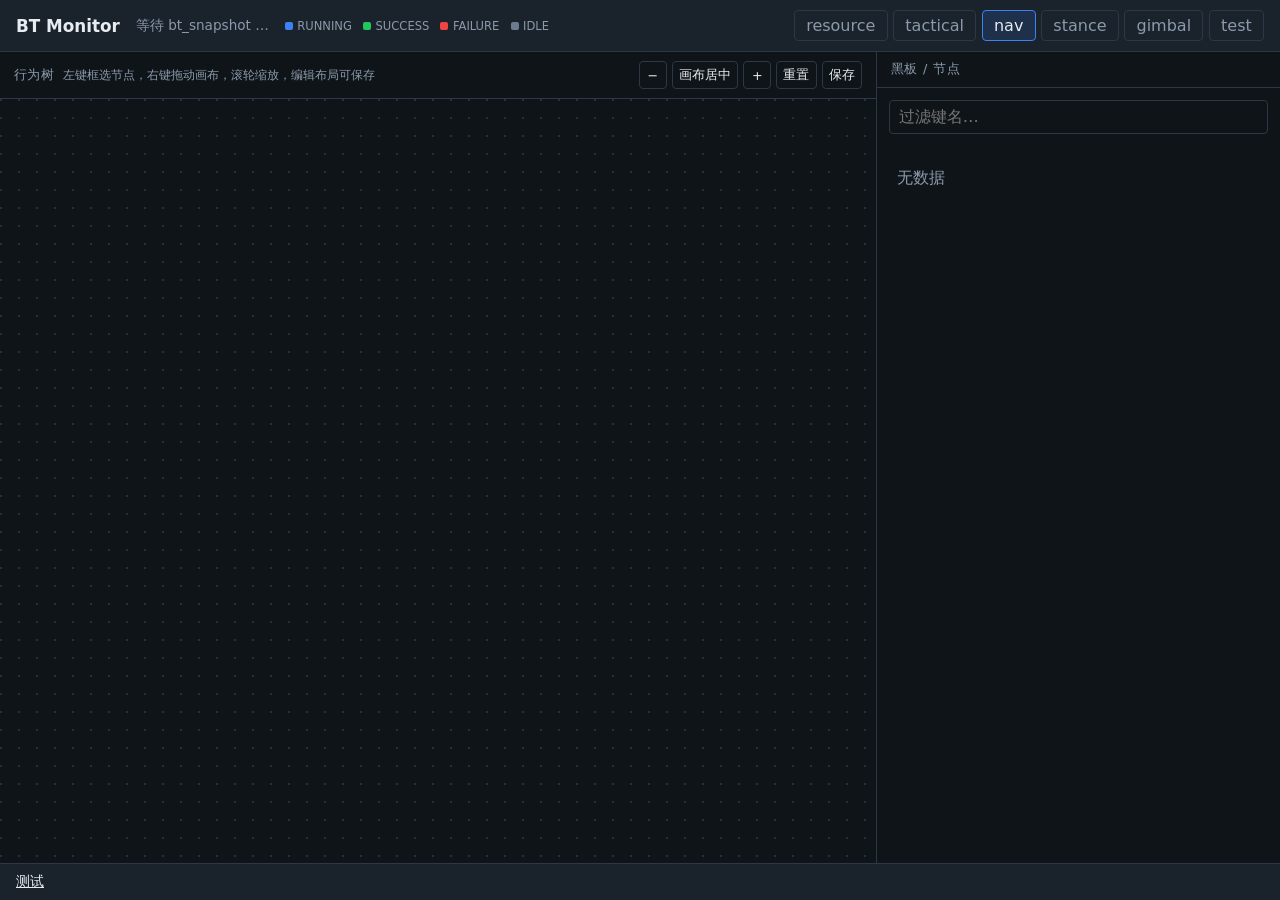
==== src/rm_decision_cpp/test/web/index.html @ 70199dd7 "修改过洞逻辑，添加测试树功能，解耦监控测试节点" ====
<!DOCTYPE html>
<html lang="zh-CN">
<head>
  <meta charset="UTF-8" />
  <meta name="viewport" content="width=device-width, initial-scale=1" />
  <title>BT Monitor</title>
  <style>
    :root {
      --bg: #0f1419;
      --panel: #1a222c;
      --border: #2c3845;
      --text: #e7ecf1;
      --muted: #8b9aab;
      --idle: #6b7c8f;
      --running: #3b82f6;
      --success: #22c55e;
      --failure: #ef4444;
      --skipped: #a78bfa;
    }
    * { box-sizing: border-box; }
    body {
      margin: 0;
      font-family: "IBM Plex Sans", "Noto Sans SC", system-ui, sans-serif;
      background: var(--bg);
      color: var(--text);
      height: 100vh;
      display: flex;
      flex-direction: column;
    }
    header {
      display: flex;
      align-items: center;
      gap: 1rem;
      padding: 0.65rem 1rem;
      border-bottom: 1px solid var(--border);
      background: var(--panel);
      flex-shrink: 0;
    }
    header h1 { font-size: 1.05rem; font-weight: 600; margin: 0; }
    .meta { color: var(--muted); font-size: 0.85rem; }
    .tabs { display: flex; gap: 0.35rem; margin-left: auto; }
    .tabs button {
      background: transparent;
      border: 1px solid var(--border);
      color: var(--muted);
      padding: 0.3rem 0.7rem;
      border-radius: 4px;
      cursor: pointer;
      font: inherit;
    }
    .tabs button.active {
      color: var(--text);
      border-color: var(--running);
      background: rgba(59, 130, 246, 0.15);
    }
    .layout {
      flex: 1;
      display: grid;
      grid-template-columns: minmax(0, 1.85fr) minmax(240px, 0.85fr);
      min-height: 0;
    }
    .panel {
      min-height: 0;
      display: flex;
      flex-direction: column;
      border-right: 1px solid var(--border);
      overflow: hidden;
    }
    .panel:last-child { border-right: none; }
    .panel-head {
      padding: 0.55rem 0.85rem;
      display: flex;
      align-items: center;
      gap: 0.5rem;
      flex-shrink: 0;
      border-bottom: 1px solid var(--border);
    }
    .panel-head h2 {
      margin: 0;
      font-size: 0.8rem;
      color: var(--muted);
      font-weight: 500;
      text-transform: uppercase;
      letter-spacing: 0.06em;
    }
    .hint { color: var(--muted); font-size: 0.72rem; }
    .zoom-btns { margin-left: auto; display: flex; gap: 0.3rem; }
    .zoom-btns button {
      background: var(--bg);
      border: 1px solid var(--border);
      color: var(--text);
      min-width: 28px;
      height: 28px;
      padding: 0 0.4rem;
      border-radius: 4px;
      cursor: pointer;
      font: inherit;
      font-size: 0.8rem;
    }
    .canvas-wrap {
      flex: 1;
      position: relative;
      overflow: hidden;
      cursor: grab;
      background:
        radial-gradient(circle at 1px 1px, #243041 1px, transparent 0) 0 0 / 18px 18px;
    }
    .canvas-wrap.panning { cursor: grabbing; }
    .canvas-wrap.dragging-node { cursor: grabbing; }
    .canvas-wrap.selecting { cursor: crosshair; }
    #graphSvg {
      width: 100%;
      height: 100%;
      display: block;
      touch-action: none;
    }
    #marquee {
      display: none;
      position: absolute;
      border: 1px dashed #60a5fa;
      background: rgba(59, 130, 246, 0.12);
      pointer-events: none;
      z-index: 2;
    }
    .bb-body { padding: 0.75rem; overflow: auto; flex: 1; }
    .bb-filter {
      width: 100%;
      margin-bottom: 0.65rem;
      padding: 0.4rem 0.55rem;
      border: 1px solid var(--border);
      border-radius: 4px;
      background: var(--bg);
      color: var(--text);
      font: inherit;
    }
    table { width: 100%; border-collapse: collapse; font-size: 0.82rem; }
    th, td {
      text-align: left;
      padding: 0.3rem 0.45rem;
      border-bottom: 1px solid var(--border);
      vertical-align: top;
    }
    th { color: var(--muted); font-weight: 500; }
    td.key {
      font-family: "IBM Plex Mono", ui-monospace, monospace;
      color: #93c5fd;
      white-space: nowrap;
    }
    td.val {
      font-family: "IBM Plex Mono", ui-monospace, monospace;
      word-break: break-all;
    }
    .empty { color: var(--muted); padding: 1.5rem 0.5rem; }
    .legend {
      display: flex;
      gap: 0.7rem;
      font-size: 0.72rem;
      color: var(--muted);
    }
    .legend span::before {
      content: "";
      display: inline-block;
      width: 8px;
      height: 8px;
      border-radius: 2px;
      margin-right: 0.28rem;
    }
    .legend .r::before { background: var(--running); }
    .legend .s::before { background: var(--success); }
    .legend .f::before { background: var(--failure); }
    .legend .i::before { background: var(--idle); }
    .detail {
      margin: 0.65rem 0.75rem 0;
      padding: 0.65rem;
      border: 1px solid var(--border);
      border-radius: 6px;
      background: var(--bg);
      font-size: 0.78rem;
      display: none;
    }
    .detail.show { display: block; }
    .detail h3 { margin: 0 0 0.35rem; font-size: 0.88rem; }
    .detail pre {
      margin: 0.3rem 0 0;
      white-space: pre-wrap;
      color: var(--muted);
      font-family: "IBM Plex Mono", ui-monospace, monospace;
      font-size: 0.72rem;
    }
    .page-footer {
      flex-shrink: 0;
      padding: 0.55rem 1rem;
      border-top: 1px solid var(--border);
      background: var(--panel);
      font-size: 0.85rem;
    }
    .page-footer button {
      color: var(--text);
      background: transparent;
      border: 0;
      padding: 0;
      font: inherit;
      text-decoration: underline;
      cursor: pointer;
    }
    .test-modal {
      display: none;
      position: fixed;
      inset: 0;
      z-index: 10;
      align-items: center;
      justify-content: center;
      padding: 2rem;
      background: rgba(0, 0, 0, 0.62);
    }
    .test-modal.show { display: flex; }
    .test-dialog {
      position: relative;
      width: min(900px, 100%);
      height: min(720px, 100%);
      border: 1px solid var(--border);
      border-radius: 6px;
      overflow: hidden;
      background: #f4f6f7;
      box-shadow: 0 18px 60px rgba(0, 0, 0, 0.45);
    }
    .test-close {
      position: absolute;
      top: 0.45rem;
      right: 0.65rem;
      z-index: 1;
      width: 2rem;
      height: 2rem;
      border: 0;
      background: transparent;
      color: #20242a;
      font-size: 1.5rem;
      cursor: pointer;
    }
    .test-frame { width: 100%; height: 100%; border: 0; }
  </style>
</head>
<body>
  <header>
    <h1>BT Monitor</h1>
    <div class="meta" id="meta">等待快照…</div>
    <div class="legend">
      <span class="r">RUNNING</span>
      <span class="s">SUCCESS</span>
      <span class="f">FAILURE</span>
      <span class="i">IDLE</span>
    </div>
    <div class="tabs" id="tabs"></div>
  </header>
  <div class="layout">
    <section class="panel">
      <div class="panel-head">
        <h2>行为树</h2>
        <span class="hint">左键框选节点，右键拖动画布，滚轮缩放，编辑布局可保存</span>
        <div class="zoom-btns">
          <button type="button" id="zoomOut" title="缩小">−</button>
          <button type="button" id="zoomFit" title="适应并居中">画布居中</button>
          <button type="button" id="zoomIn" title="放大">+</button>
          <button type="button" id="layoutReset" title="自动布局">重置</button>
          <button type="button" id="layoutSave" title="保存当前布局">保存</button>
        </div>
      </div>
      <div class="canvas-wrap" id="canvasWrap">
        <div id="marquee"></div>
        <svg id="graphSvg" xmlns="http://www.w3.org/2000/svg">
          <defs>
            <marker id="arrowIdle" markerWidth="8" markerHeight="8" refX="6" refY="3" orient="auto">
              <path d="M0,0 L6,3 L0,6 Z" fill="#6b7c8f"></path>
            </marker>
            <marker id="arrowRunning" markerWidth="8" markerHeight="8" refX="6" refY="3" orient="auto">
              <path d="M0,0 L6,3 L0,6 Z" fill="#3b82f6"></path>
            </marker>
            <marker id="arrowSuccess" markerWidth="8" markerHeight="8" refX="6" refY="3" orient="auto">
              <path d="M0,0 L6,3 L0,6 Z" fill="#22c55e"></path>
            </marker>
            <marker id="arrowFailure" markerWidth="8" markerHeight="8" refX="6" refY="3" orient="auto">
              <path d="M0,0 L6,3 L0,6 Z" fill="#ef4444"></path>
            </marker>
            <marker id="arrowSkipped" markerWidth="8" markerHeight="8" refX="6" refY="3" orient="auto">
              <path d="M0,0 L6,3 L0,6 Z" fill="#a78bfa"></path>
            </marker>
          </defs>
          <g id="viewport"></g>
        </svg>
      </div>
    </section>
    <section class="panel">
      <div class="panel-head"><h2>黑板 / 节点</h2></div>
      <div class="detail" id="nodeDetail"></div>
      <div class="bb-body">
        <input class="bb-filter" id="bbFilter" placeholder="过滤键名…" />
        <div id="bbRoot" class="empty">无数据</div>
      </div>
    </section>
  </div>
  <footer class="page-footer"><button type="button" id="testOpen">测试</button></footer>
  <div class="test-modal" id="testModal" aria-hidden="true">
    <div class="test-dialog" role="dialog" aria-modal="true" aria-label="Decision Test">
      <button class="test-close" type="button" id="testClose" aria-label="关闭">×</button>
      <iframe class="test-frame" id="testFrame" title="Decision Test"></iframe>
    </div>
  </div>
  <script>
    const TREE_ORDER = ["resource", "tactical", "nav", "stance", "gimbal", "test"];
    const BOX_W = 150;
    const BOX_H = 56;
    const H_GAP = 36;
    const V_GAP = 28;
    const PAD = 32;
    const EDGE_STUB = 14;
    const LAYOUT_LS_KEY = "bt_monitor_layouts_v4";
    const LAYOUT_VERSION = 4;

    const testModal = document.getElementById("testModal");
    const testFrame = document.getElementById("testFrame");
    function closeTest() {
      testModal.classList.remove("show");
      testModal.setAttribute("aria-hidden", "true");
      testFrame.src = "about:blank";
    }
    document.getElementById("testOpen").onclick = () => {
      testFrame.src = "/api/test/page";
      testModal.classList.add("show");
      testModal.setAttribute("aria-hidden", "false");
    };
    document.getElementById("testClose").onclick = closeTest;
    testModal.onclick = (event) => {
      if (event.target === testModal) closeTest();
    };
    window.addEventListener("keydown", (event) => {
      if (event.key === "Escape" && testModal.classList.contains("show")) closeTest();
    });

    const statusColor = {
      IDLE: "#6b7c8f",
      RUNNING: "#3b82f6",
      SUCCESS: "#22c55e",
      FAILURE: "#ef4444",
      SKIPPED: "#a78bfa",
      UNKNOWN: "#6b7c8f",
    };

    let activeTree = "nav";
    let latest = null;
    let selectedUid = null;
    let selectedUids = new Set();
    let spaceDown = false;
    /** @type {Record<string, {structureKey:string, positions:Object, panX:number, panY:number, scale:number}>} */
    let savedLayouts = {};
    let layoutHydrated = false;
    let saveTimer = null;

    // Per-tree view state
    // { panX, panY, scale, positions: {uid:{x,y}}, structureKey, fitted }
    const views = {};

    const wrap = document.getElementById("canvasWrap");
    const svg = document.getElementById("graphSvg");
    const viewport = document.getElementById("viewport");

    function view() {
      if (!views[activeTree]) {
        views[activeTree] = {
          panX: 0,
          panY: 0,
          scale: 1,
          positions: {},
          structureKey: "",
          fitted: false,
        };
      }
      return views[activeTree];
    }

    function loadLayoutsFromLocal() {
      try {
        const raw = localStorage.getItem(LAYOUT_LS_KEY);
        const data = raw ? JSON.parse(raw) : null;
        if (data && data.layoutVersion === LAYOUT_VERSION) {
          const { layoutVersion, ...trees } = data;
          savedLayouts = trees;
        } else {
          savedLayouts = {};
        }
      } catch (_) {
        savedLayouts = {};
      }
    }

    async function hydrateLayouts() {
      loadLayoutsFromLocal();
      try {
        const r = await fetch("/api/layout");
        if (r.ok) {
          const data = await r.json();
          if (data && typeof data === "object" && data.layoutVersion === LAYOUT_VERSION) {
            const { layoutVersion, ...trees } = data;
            savedLayouts = Object.assign({}, savedLayouts, trees);
          }
        }
      } catch (_) {}
      layoutHydrated = true;
    }

    function serializeLayoutsPayload() {
      const out = { layoutVersion: LAYOUT_VERSION };
      TREE_ORDER.forEach((name) => {
        const saved = savedLayouts[name];
        if (saved && saved.structureKey && saved.positions) out[name] = saved;
        const v = views[name];
        if (!v || !v.structureKey || !Object.keys(v.positions || {}).length) return;
        out[name] = {
          structureKey: v.structureKey,
          positions: v.positions,
          panX: v.panX,
          panY: v.panY,
          scale: v.scale,
        };
      });
      return out;
    }

    async function persistLayouts(showTip) {
      const payload = serializeLayoutsPayload();
      savedLayouts = payload;
      try {
        localStorage.setItem(LAYOUT_LS_KEY, JSON.stringify(payload));
      } catch (_) {}
      try {
        await fetch("/api/layout", {
          method: "PUT",
          headers: { "Content-Type": "application/json" },
          body: JSON.stringify(payload),
        });
        if (showTip) {
          document.getElementById("meta").textContent = "布局已保存";
        }
      } catch (_) {
        if (showTip) {
          document.getElementById("meta").textContent = "布局已写入浏览器本地（服务端保存失败）";
        }
      }
    }

    function schedulePersist() {
      if (saveTimer) clearTimeout(saveTimer);
      saveTimer = setTimeout(() => persistLayouts(false), 600);
    }

    function tryApplySavedLayout(v, key) {
      const saved = savedLayouts[activeTree];
      if (!saved || saved.structureKey !== key || !saved.positions) return false;
      v.positions = JSON.parse(JSON.stringify(saved.positions));
      v.structureKey = key;
      if (typeof saved.panX === "number") v.panX = saved.panX;
      if (typeof saved.panY === "number") v.panY = saved.panY;
      if (typeof saved.scale === "number") v.scale = saved.scale;
      v.fitted = true;
      return true;
    }

    const tabsEl = document.getElementById("tabs");
    TREE_ORDER.forEach((name) => {
      const b = document.createElement("button");
      b.textContent = name;
      b.dataset.tree = name;
      if (name === activeTree) b.classList.add("active");
      b.onclick = () => {
        const sourceChanged = (activeTree === "test") !== (name === "test");
        activeTree = name;
        if (sourceChanged) {
          latest = null;
          firstData = true;
          renderBb();
        }
        selectedUid = null;
        selectedUids = new Set();
        [...tabsEl.children].forEach((c) =>
          c.classList.toggle("active", c.dataset.tree === name)
        );
        renderDetail(null);
        rebuildGraph(false);
        applyViewportTransform();
        if (!view().fitted) fitToView();
        if (sourceChanged) poll();
      };
      tabsEl.appendChild(b);
    });

    function esc(s) {
      return String(s)
        .replace(/&/g, "&amp;")
        .replace(/</g, "&lt;")
        .replace(/>/g, "&gt;")
        .replace(/"/g, "&quot;");
    }

    function truncate(s, n) {
      s = String(s || "");
      return s.length > n ? s.slice(0, n - 1) + "…" : s;
    }

    function structureKey(root) {
      const ids = [];
      (function walk(n) {
        if (!n) return;
        ids.push(String(n.uid));
        (n.children || []).forEach(walk);
      })(root);
      return ids.join(",");
    }

    /**
     * Classic horizontal BT layout: parent left, children stacked on the right.
     * Returns subtree AABB size.
     */
    function layoutTree(node, x, y, positions) {
      const kids = node.children || [];
      if (!kids.length) {
        positions[node.uid] = { x, y };
        return { h: BOX_H, w: BOX_W };
      }

      const childX = x + BOX_W + H_GAP;
      let cursorY = y;
      kids.forEach((child) => {
        const sub = layoutTree(child, childX, cursorY, positions);
        cursorY += sub.h + V_GAP;
      });

      const first = positions[kids[0].uid];
      const last = positions[kids[kids.length - 1].uid];
      positions[node.uid] = { x, y: (first.y + last.y) / 2 };

      const b = boundsOf(positions, collectUids(node, []));
      return { h: b.h, w: b.w };
    }

    function collectUids(node, out) {
      out.push(String(node.uid));
      (node.children || []).forEach((c) => collectUids(c, out));
      return out;
    }

    function boundsOf(positions, uids) {
      let minX = Infinity, minY = Infinity, maxX = -Infinity, maxY = -Infinity;
      const list = uids || Object.keys(positions);
      list.forEach((uid) => {
        const p = positions[uid];
        if (!p) return;
        minX = Math.min(minX, p.x);
        minY = Math.min(minY, p.y);
        maxX = Math.max(maxX, p.x + BOX_W);
        maxY = Math.max(maxY, p.y + BOX_H);
      });
      if (!isFinite(minX)) return { minX: 0, minY: 0, maxX: BOX_W, maxY: BOX_H, w: BOX_W, h: BOX_H };
      return { minX, minY, maxX, maxY, w: maxX - minX, h: maxY - minY };
    }

    function autoLayoutPositions(root) {
      const positions = {};
      const clone = JSON.parse(JSON.stringify(root));
      layoutTree(clone, PAD, PAD, positions);
      const b = boundsOf(positions);
      // Normalize so content starts at PAD
      const dx = PAD - b.minX;
      const dy = PAD - b.minY;
      if (dx || dy) {
        Object.keys(positions).forEach((uid) => {
          positions[uid].x += dx;
          positions[uid].y += dy;
        });
      }
      return positions;
    }

    /**
     * Orthogonal edge: parent RIGHT → shared vertical bus (near parent) → child LEFT.
     * Siblings share the same bus X and use distinct horizontal Y (= child mid),
     * so edges form a clean trunk without crossing.
     */
    function arrowPath(px, py, cx, cy) {
      const x1 = px + BOX_W;
      const y1 = py + BOX_H / 2;
      const x2 = cx;
      const y2 = cy + BOX_H / 2;
      const busX = x1 + EDGE_STUB;
      if (x2 <= busX) {
        const alt = Math.max(x1, x2) + EDGE_STUB;
        return `M ${x1} ${y1} L ${alt} ${y1} L ${alt} ${y2} L ${x2} ${y2}`;
      }
      return `M ${x1} ${y1} L ${busX} ${y1} L ${busX} ${y2} L ${x2} ${y2}`;
    }

    function contentBounds(positions) {
      let minX = Infinity, minY = Infinity, maxX = -Infinity, maxY = -Infinity;
      Object.values(positions).forEach((p) => {
        minX = Math.min(minX, p.x);
        minY = Math.min(minY, p.y);
        maxX = Math.max(maxX, p.x + BOX_W);
        maxY = Math.max(maxY, p.y + BOX_H);
      });
      if (!isFinite(minX)) return { minX: 0, minY: 0, maxX: 100, maxY: 100, w: 100, h: 100 };
      return { minX, minY, maxX, maxY, w: maxX - minX, h: maxY - minY };
    }

    function applyViewportTransform() {
      const v = view();
      viewport.setAttribute(
        "transform",
        `translate(${v.panX},${v.panY}) scale(${v.scale})`
      );
    }

    function fitToView() {
      const v = view();
      const b = contentBounds(v.positions);
      const rect = wrap.getBoundingClientRect();
      const margin = 36;
      const availW = Math.max(120, rect.width - margin * 2);
      const availH = Math.max(120, rect.height - margin * 2);
      const sx = availW / Math.max(b.w, 1);
      const sy = availH / Math.max(b.h, 1);
      v.scale = Math.max(0.25, Math.min(1.6, Math.min(sx, sy)));
      const cx = (b.minX + b.maxX) / 2;
      const cy = (b.minY + b.maxY) / 2;
      v.panX = rect.width / 2 - cx * v.scale;
      v.panY = rect.height / 2 - cy * v.scale;
      v.fitted = true;
      applyViewportTransform();
    }

    function zoomAt(factor, clientX, clientY) {
      const v = view();
      const rect = wrap.getBoundingClientRect();
      const mx = clientX - rect.left;
      const my = clientY - rect.top;
      const worldX = (mx - v.panX) / v.scale;
      const worldY = (my - v.panY) / v.scale;
      const next = Math.max(0.2, Math.min(2.8, v.scale * factor));
      v.panX = mx - worldX * next;
      v.panY = my - worldY * next;
      v.scale = next;
      applyViewportTransform();
    }

    function edgeVisual(fromStatus, toStatus) {
      const rank = { RUNNING: 4, FAILURE: 3, SUCCESS: 2, SKIPPED: 1, IDLE: 0, UNKNOWN: 0 };
      const fs = fromStatus || "IDLE";
      const ts = toStatus || "IDLE";
      const pick = (rank[fs] || 0) >= (rank[ts] || 0) ? fs : ts;
      const color = statusColor[pick] || statusColor.IDLE;
      const marker =
        pick === "RUNNING"
          ? "url(#arrowRunning)"
          : pick === "FAILURE"
            ? "url(#arrowFailure)"
            : pick === "SUCCESS"
              ? "url(#arrowSuccess)"
              : pick === "SKIPPED"
                ? "url(#arrowSkipped)"
                : "url(#arrowIdle)";
      return {
        color,
        marker,
        width: pick === "RUNNING" ? 2.4 : pick === "FAILURE" ? 2.0 : 1.45,
      };
    }

    function isSelected(uid) {
      return selectedUids.has(String(uid));
    }

    function setSelection(uids, focusUid) {
      selectedUids = new Set((uids || []).map(String));
      selectedUid = focusUid != null ? String(focusUid) : (uids[0] != null ? String(uids[0]) : null);
    }

    function collectFlat(root) {
      const nodes = [];
      const edges = [];
      (function walk(n) {
        if (!n) return;
        nodes.push(n);
        (n.children || []).forEach((c) => {
          edges.push({ from: n.uid, to: c.uid, fromNode: n, toNode: c });
          walk(c);
        });
      })(root);
      return { nodes, edges };
    }

    function rebuildGraph(forceRelayout) {
      const v = view();
      viewport.innerHTML = "";
      if (!latest || !latest.trees || !latest.trees[activeTree]) return;

      const root = latest.trees[activeTree].root;
      const key = structureKey(root);
      if (forceRelayout) {
        v.positions = autoLayoutPositions(root);
        v.structureKey = key;
        v.fitted = false;
      } else if (v.structureKey !== key || !Object.keys(v.positions).length) {
        if (!tryApplySavedLayout(v, key)) {
          v.positions = autoLayoutPositions(root);
          v.structureKey = key;
          v.fitted = false;
        }
      } else {
        const fresh = autoLayoutPositions(root);
        Object.keys(fresh).forEach((uid) => {
          if (!v.positions[uid]) v.positions[uid] = fresh[uid];
        });
        Object.keys(v.positions).forEach((uid) => {
          if (!fresh[uid]) delete v.positions[uid];
        });
        v.structureKey = key;
      }

      const { nodes, edges } = collectFlat(root);
      const edgeLayer = document.createElementNS("http://www.w3.org/2000/svg", "g");
      edgeLayer.setAttribute("id", "edges");
      const nodeLayer = document.createElementNS("http://www.w3.org/2000/svg", "g");
      nodeLayer.setAttribute("id", "nodes");

      edges.forEach((e) => {
        const fp = v.positions[e.from];
        const tp = v.positions[e.to];
        if (!fp || !tp) return;
        const vis = edgeVisual(e.fromNode.status, e.toNode.status);
        const path = document.createElementNS("http://www.w3.org/2000/svg", "path");
        path.setAttribute("d", arrowPath(fp.x, fp.y, tp.x, tp.y));
        path.setAttribute("fill", "none");
        path.setAttribute("stroke", vis.color);
        path.setAttribute("stroke-width", String(vis.width));
        path.setAttribute("marker-end", vis.marker);
        path.dataset.from = String(e.from);
        path.dataset.to = String(e.to);
        edgeLayer.appendChild(path);
      });

      nodes.forEach((n) => {
        const p = v.positions[n.uid];
        if (!p) return;
        const st = n.status || "IDLE";
        const color = statusColor[st] || statusColor.UNKNOWN;
        const selected = isSelected(n.uid);
        const g = document.createElementNS("http://www.w3.org/2000/svg", "g");
        g.classList.add("bt-node");
        g.dataset.uid = String(n.uid);
        g.style.cursor = "grab";

        const rect = document.createElementNS("http://www.w3.org/2000/svg", "rect");
        rect.setAttribute("x", p.x);
        rect.setAttribute("y", p.y);
        rect.setAttribute("width", BOX_W);
        rect.setAttribute("height", BOX_H);
        rect.setAttribute("rx", "7");
        rect.setAttribute("ry", "7");
        rect.setAttribute("fill", selected ? "#2a3a4f" : "#232d3a");
        rect.setAttribute("stroke", color);
        rect.setAttribute("stroke-width", selected ? "3" : st === "RUNNING" ? "2.4" : "1.5");

        const bar = document.createElementNS("http://www.w3.org/2000/svg", "rect");
        bar.setAttribute("x", p.x);
        bar.setAttribute("y", p.y);
        bar.setAttribute("width", "5");
        bar.setAttribute("height", BOX_H);
        bar.setAttribute("rx", "2");
        bar.setAttribute("fill", color);

        const tName = document.createElementNS("http://www.w3.org/2000/svg", "text");
        tName.setAttribute("x", p.x + 12);
        tName.setAttribute("y", p.y + 18);
        tName.setAttribute("fill", "#e7ecf1");
        tName.setAttribute("font-size", "12.5");
        tName.setAttribute("font-weight", "600");
        tName.textContent = truncate(n.name || "?", 15);

        const tReg = document.createElementNS("http://www.w3.org/2000/svg", "text");
        tReg.setAttribute("x", p.x + 12);
        tReg.setAttribute("y", p.y + 33);
        tReg.setAttribute("fill", "#8b9aab");
        tReg.setAttribute("font-size", "10.5");
        tReg.textContent = truncate(n.registration || n.type || "", 17);

        const tSt = document.createElementNS("http://www.w3.org/2000/svg", "text");
        tSt.setAttribute("x", p.x + BOX_W - 7);
        tSt.setAttribute("y", p.y + 16);
        tSt.setAttribute("fill", color);
        tSt.setAttribute("font-size", "9.5");
        tSt.setAttribute("font-weight", "700");
        tSt.setAttribute("text-anchor", "end");
        tSt.textContent = st;

        const ports = n.ports || {};
        const portLine = Object.keys(ports)
          .slice(0, 2)
          .map((k) => k + "=" + ports[k])
          .join(" ");
        const tPorts = document.createElementNS("http://www.w3.org/2000/svg", "text");
        tPorts.setAttribute("x", p.x + 12);
        tPorts.setAttribute("y", p.y + 47);
        tPorts.setAttribute("fill", "#6b7c8f");
        tPorts.setAttribute("font-size", "9.5");
        tPorts.textContent = truncate(portLine, 20);

        g.appendChild(rect);
        g.appendChild(bar);
        g.appendChild(tName);
        g.appendChild(tReg);
        g.appendChild(tSt);
        g.appendChild(tPorts);
        nodeLayer.appendChild(g);
      });

      viewport.appendChild(edgeLayer);
      viewport.appendChild(nodeLayer);
      applyViewportTransform();
      if (!v.fitted) fitToView();
    }

    function updateStatusesOnly() {
      // Fast path: same structure, refresh stroke/text without relayout
      if (!latest || !latest.trees || !latest.trees[activeTree]) return;
      const root = latest.trees[activeTree].root;
      const v = view();
      if (structureKey(root) !== v.structureKey) {
        rebuildGraph(false);
        return;
      }
      const byUid = {};
      (function walk(n) {
        byUid[n.uid] = n;
        (n.children || []).forEach(walk);
      })(root);

      viewport.querySelectorAll(".bt-node").forEach((g) => {
        const n = byUid[g.dataset.uid];
        if (!n) return;
        const st = n.status || "IDLE";
        const color = statusColor[st] || statusColor.UNKNOWN;
        const selected = isSelected(g.dataset.uid);
        const rects = g.querySelectorAll("rect");
        if (rects[0]) {
          rects[0].setAttribute("fill", selected ? "#2a3a4f" : "#232d3a");
          rects[0].setAttribute("stroke", color);
          rects[0].setAttribute(
            "stroke-width",
            selected ? "3" : st === "RUNNING" ? "2.4" : "1.5"
          );
        }
        if (rects[1]) rects[1].setAttribute("fill", color);
        const texts = g.querySelectorAll("text");
        if (texts[2]) {
          texts[2].textContent = st;
          texts[2].setAttribute("fill", color);
        }
      });

      const { edges } = collectFlat(root);
      const paths = viewport.querySelectorAll("#edges path");
      paths.forEach((path) => {
        const from = path.dataset.from;
        const to = path.dataset.to;
        const fn = byUid[from];
        const tn = byUid[to];
        const vis = edgeVisual(fn && fn.status, tn && tn.status);
        path.setAttribute("stroke", vis.color);
        path.setAttribute("stroke-width", String(vis.width));
        path.setAttribute("marker-end", vis.marker);
      });
    }

    function redrawEdges() {
      const v = view();
      if (!latest || !latest.trees || !latest.trees[activeTree]) return;
      const { edges } = collectFlat(latest.trees[activeTree].root);
      const edgeLayer = viewport.querySelector("#edges");
      if (!edgeLayer) return;
      edgeLayer.innerHTML = "";
      edges.forEach((e) => {
        const fp = v.positions[e.from];
        const tp = v.positions[e.to];
        if (!fp || !tp) return;
        const vis = edgeVisual(e.fromNode.status, e.toNode.status);
        const path = document.createElementNS("http://www.w3.org/2000/svg", "path");
        path.setAttribute("d", arrowPath(fp.x, fp.y, tp.x, tp.y));
        path.setAttribute("fill", "none");
        path.setAttribute("stroke", vis.color);
        path.setAttribute("stroke-width", String(vis.width));
        path.setAttribute("marker-end", vis.marker);
        path.dataset.from = String(e.from);
        path.dataset.to = String(e.to);
        edgeLayer.appendChild(path);
      });
    }

    function moveNodeDom(uid, x, y) {
      const g = viewport.querySelector(`.bt-node[data-uid="${uid}"]`);
      if (!g) return;
      const rects = g.querySelectorAll("rect");
      if (rects[0]) {
        rects[0].setAttribute("x", x);
        rects[0].setAttribute("y", y);
      }
      if (rects[1]) {
        rects[1].setAttribute("x", x);
        rects[1].setAttribute("y", y);
      }
      const texts = g.querySelectorAll("text");
      if (texts[0]) {
        texts[0].setAttribute("x", x + 12);
        texts[0].setAttribute("y", y + 18);
      }
      if (texts[1]) {
        texts[1].setAttribute("x", x + 12);
        texts[1].setAttribute("y", y + 33);
      }
      if (texts[2]) {
        texts[2].setAttribute("x", x + BOX_W - 7);
        texts[2].setAttribute("y", y + 16);
      }
      if (texts[3]) {
        texts[3].setAttribute("x", x + 12);
        texts[3].setAttribute("y", y + 47);
      }
    }

    // --- pointer interactions ---
    let mode = null; // pan | node | marquee
    let dragUid = null;
    let lastX = 0;
    let lastY = 0;
    let moved = false;
    let worldGrabX = 0;
    let worldGrabY = 0;
    let groupOrigins = {};
    let marqueeStart = null;
    const marqueeEl = document.getElementById("marquee");

    function clientToWorld(clientX, clientY) {
      const v = view();
      const rect = wrap.getBoundingClientRect();
      return {
        x: (clientX - rect.left - v.panX) / v.scale,
        y: (clientY - rect.top - v.panY) / v.scale,
      };
    }

    function showMarquee(x0, y0, x1, y1) {
      const left = Math.min(x0, x1);
      const top = Math.min(y0, y1);
      marqueeEl.style.display = "block";
      marqueeEl.style.left = left + "px";
      marqueeEl.style.top = top + "px";
      marqueeEl.style.width = Math.abs(x1 - x0) + "px";
      marqueeEl.style.height = Math.abs(y1 - y0) + "px";
    }

    function hideMarquee() {
      marqueeEl.style.display = "none";
    }

    function nodesInWorldRect(x0, y0, x1, y1) {
      const minX = Math.min(x0, x1);
      const maxX = Math.max(x0, x1);
      const minY = Math.min(y0, y1);
      const maxY = Math.max(y0, y1);
      const hits = [];
      Object.entries(view().positions).forEach(([uid, p]) => {
        const nx1 = p.x + BOX_W;
        const ny1 = p.y + BOX_H;
        const overlap = !(nx1 < minX || p.x > maxX || ny1 < minY || p.y > maxY);
        if (overlap) hits.push(uid);
      });
      return hits;
    }

    function applySelectionVisual() {
      updateStatusesOnly();
    }

    wrap.addEventListener("pointerdown", (ev) => {
      const panGesture = ev.button === 1 || ev.button === 2 || spaceDown || ev.altKey;
      if (ev.button !== 0 && ev.button !== 1 && ev.button !== 2) return;
      const nodeEl = ev.target.closest && ev.target.closest(".bt-node");
      lastX = ev.clientX;
      lastY = ev.clientY;
      moved = false;
      wrap.setPointerCapture(ev.pointerId);
      const wrapRect = wrap.getBoundingClientRect();

      if (panGesture) {
        mode = "pan";
        wrap.classList.add("panning");
        return;
      }
      if (ev.button !== 0) return;

      if (nodeEl) {
        mode = "node";
        dragUid = nodeEl.dataset.uid;
        if (ev.shiftKey) {
          if (isSelected(dragUid)) selectedUids.delete(String(dragUid));
          else selectedUids.add(String(dragUid));
          selectedUid = String(dragUid);
        } else if (!isSelected(dragUid)) {
          setSelection([dragUid], dragUid);
        } else {
          selectedUid = String(dragUid);
        }
        groupOrigins = {};
        selectedUids.forEach((uid) => {
          const p = view().positions[uid];
          if (p) groupOrigins[uid] = { x: p.x, y: p.y };
        });
        const w = clientToWorld(ev.clientX, ev.clientY);
        const p = view().positions[dragUid];
        worldGrabX = w.x;
        worldGrabY = w.y;
        wrap.classList.add("dragging-node");
        if (latest && latest.trees && latest.trees[activeTree]) {
          const live = findByUid(latest.trees[activeTree].root, dragUid);
          renderDetail(live);
        }
        applySelectionVisual();
      } else {
        mode = "marquee";
        marqueeStart = {
          clientX: ev.clientX,
          clientY: ev.clientY,
          localX: ev.clientX - wrapRect.left,
          localY: ev.clientY - wrapRect.top,
          additive: ev.shiftKey,
        };
        wrap.classList.add("selecting");
        showMarquee(marqueeStart.localX, marqueeStart.localY, marqueeStart.localX, marqueeStart.localY);
      }
    });

    wrap.addEventListener("pointermove", (ev) => {
      if (!mode) return;
      const dx = ev.clientX - lastX;
      const dy = ev.clientY - lastY;
      if (Math.abs(dx) + Math.abs(dy) > 2) moved = true;
      lastX = ev.clientX;
      lastY = ev.clientY;
      if (mode === "pan") {
        const v = view();
        v.panX += dx;
        v.panY += dy;
        applyViewportTransform();
      } else if (mode === "node" && dragUid) {
        const w = clientToWorld(ev.clientX, ev.clientY);
        const ddx = w.x - worldGrabX;
        const ddy = w.y - worldGrabY;
        const uids = selectedUids.size ? selectedUids : new Set([String(dragUid)]);
        uids.forEach((uid) => {
          const origin = groupOrigins[uid] || view().positions[uid];
          if (!origin) return;
          const next = { x: origin.x + ddx, y: origin.y + ddy };
          view().positions[uid] = next;
          moveNodeDom(uid, next.x, next.y);
        });
        redrawEdges();
      } else if (mode === "marquee" && marqueeStart) {
        const wrapRect = wrap.getBoundingClientRect();
        showMarquee(
          marqueeStart.localX,
          marqueeStart.localY,
          ev.clientX - wrapRect.left,
          ev.clientY - wrapRect.top
        );
      }
    });

    function endPointer(ev) {
      if (!mode) return;
      const finishedMode = mode;
      const didMove = moved;
      wrap.classList.remove("panning", "dragging-node", "selecting");
      if (mode === "marquee" && marqueeStart) {
        const a = clientToWorld(marqueeStart.clientX, marqueeStart.clientY);
        const b = clientToWorld(ev.clientX, ev.clientY);
        const hits = nodesInWorldRect(a.x, a.y, b.x, b.y);
        if (!moved) {
          if (!marqueeStart.additive) setSelection([], null);
        } else if (marqueeStart.additive) {
          hits.forEach((uid) => selectedUids.add(String(uid)));
          if (hits.length) selectedUid = String(hits[hits.length - 1]);
        } else {
          setSelection(hits, hits[0]);
        }
        hideMarquee();
        if (selectedUid && latest && latest.trees && latest.trees[activeTree]) {
          renderDetail(findByUid(latest.trees[activeTree].root, selectedUid));
        } else if (!selectedUids.size) {
          renderDetail(null);
        }
        applySelectionVisual();
      }
      if (didMove && (finishedMode === "node" || finishedMode === "pan")) {
        schedulePersist();
      }
      mode = null;
      dragUid = null;
      marqueeStart = null;
      groupOrigins = {};
      try {
        wrap.releasePointerCapture(ev.pointerId);
      } catch (_) {}
    }
    wrap.addEventListener("pointerup", endPointer);
    wrap.addEventListener("pointercancel", endPointer);
    wrap.addEventListener("contextmenu", (ev) => ev.preventDefault());

    window.addEventListener("keydown", (ev) => {
      if (ev.code === "Space") {
        spaceDown = true;
        ev.preventDefault();
      }
      if (ev.code === "Escape") {
        setSelection([], null);
        renderDetail(null);
        applySelectionVisual();
      }
    });
    window.addEventListener("keyup", (ev) => {
      if (ev.code === "Space") spaceDown = false;
    });

    wrap.addEventListener(
      "wheel",
      (ev) => {
        ev.preventDefault();
        const factor = ev.deltaY > 0 ? 0.9 : 1.11;
        zoomAt(factor, ev.clientX, ev.clientY);
      },
      { passive: false }
    );

    document.getElementById("zoomIn").onclick = () => {
      const r = wrap.getBoundingClientRect();
      zoomAt(1.15, r.left + r.width / 2, r.top + r.height / 2);
    };
    document.getElementById("zoomOut").onclick = () => {
      const r = wrap.getBoundingClientRect();
      zoomAt(1 / 1.15, r.left + r.width / 2, r.top + r.height / 2);
    };
    document.getElementById("zoomFit").onclick = () => fitToView();
    document.getElementById("layoutReset").onclick = () => {
      rebuildGraph(true);
      fitToView();
      schedulePersist();
    };
    document.getElementById("layoutSave").onclick = () => {
      persistLayouts(true);
    };

    window.addEventListener("resize", () => {
      if (view().fitted) fitToView();
    });

    function renderDetail(node) {
      const el = document.getElementById("nodeDetail");
      if (!node) {
        el.className = "detail";
        el.innerHTML = "";
        return;
      }
      el.className = "detail show";
      el.innerHTML =
        "<h3>" +
        esc(node.name || "?") +
        "</h3>" +
        "<div>status: <b style='color:" +
        (statusColor[node.status] || "#fff") +
        "'>" +
        esc(node.status || "") +
        "</b></div>" +
        "<div>type: " +
        esc(node.type || "") +
        " / " +
        esc(node.registration || "") +
        "</div>" +
        "<div>path: " +
        esc(node.path || "") +
        "</div>" +
        "<pre>" +
        esc(JSON.stringify(node.ports || {}, null, 2)) +
        "</pre>";
    }

    function renderBb() {
      const filter = (document.getElementById("bbFilter").value || "").toLowerCase();
      const rootEl = document.getElementById("bbRoot");
      const bb = (latest && latest.blackboard) || {};
      const keys = Object.keys(bb).sort();
      const rows = keys
        .filter((k) => !filter || k.toLowerCase().includes(filter))
        .map(
          (k) =>
            "<tr><td class='key'>" +
            esc(k) +
            "</td><td class='val'>" +
            esc(bb[k]) +
            "</td></tr>"
        )
        .join("");
      if (!rows) {
        rootEl.className = "empty";
        rootEl.textContent = "无匹配键";
        return;
      }
      rootEl.className = "";
      rootEl.innerHTML =
        "<table><thead><tr><th>key</th><th>value</th></tr></thead><tbody>" +
        rows +
        "</tbody></table>";
    }

    document.getElementById("bbFilter").addEventListener("input", renderBb);

    function findByUid(node, uid) {
      if (!node) return null;
      if (String(node.uid) === String(uid)) return node;
      for (const c of node.children || []) {
        const f = findByUid(c, uid);
        if (f) return f;
      }
      return null;
    }

    let firstData = true;
    async function poll() {
      try {
        if (!layoutHydrated) {
          await hydrateLayouts();
        }
        const testSource = activeTree === "test";
        const endpoint = testSource ? "/api/test/snapshot" : "/api/snapshot";
        const r = await fetch(endpoint + "?t=" + Date.now());
        if (!r.ok) throw new Error("http " + r.status);
        const snapshot = await r.json();
        if (testSource !== (activeTree === "test")) return;
        latest = snapshot;
        if (testSource && !latest.trees?.test?.root) {
          firstData = true;
          viewport.innerHTML = "";
          renderBb();
          document.getElementById("meta").textContent = "等待测试树快照 …";
          return;
        }
        if (testSource && view().structureKey !== structureKey(latest.trees.test.root)) {
          firstData = true;
        }
        document.getElementById("meta").textContent =
          "已连接 · stamp=" +
          (latest.stamp_ms || "-") +
          " · " +
          Object.keys(latest.trees || {}).join("/");
        if (firstData || !view().structureKey) {
          rebuildGraph(false);
          firstData = false;
        } else {
          updateStatusesOnly();
        }
        renderBb();
        if (selectedUid != null && latest.trees && latest.trees[activeTree]) {
          const live = findByUid(latest.trees[activeTree].root, selectedUid);
          if (live) renderDetail(live);
        }
      } catch (e) {
        document.getElementById("meta").textContent = "等待 bt_snapshot …";
      }
    }

    setInterval(poll, 200);
    poll();
  </script>
</body>
</html>
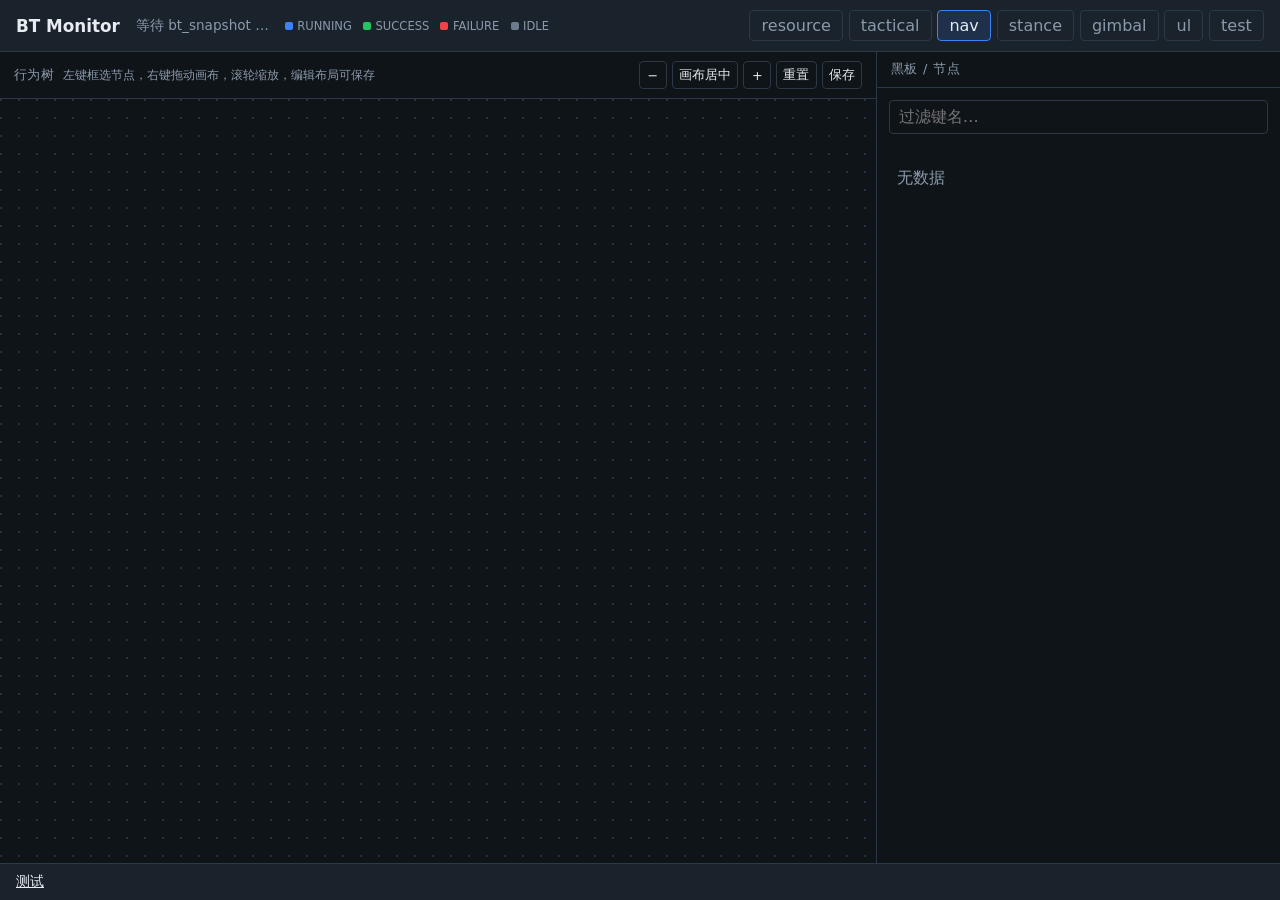
==== commit aeff4b2c: "添加ul_tree" ====
--- a/src/rm_decision_cpp/test/web/index.html
+++ b/src/rm_decision_cpp/test/web/index.html
@@ -306,7 +306,7 @@
     </div>
   </div>
   <script>
-    const TREE_ORDER = ["resource", "tactical", "nav", "stance", "gimbal", "test"];
+    const TREE_ORDER = ["resource", "tactical", "nav", "stance", "gimbal", "ul", "test"];
     const BOX_W = 150;
     const BOX_H = 56;
     const H_GAP = 36;
